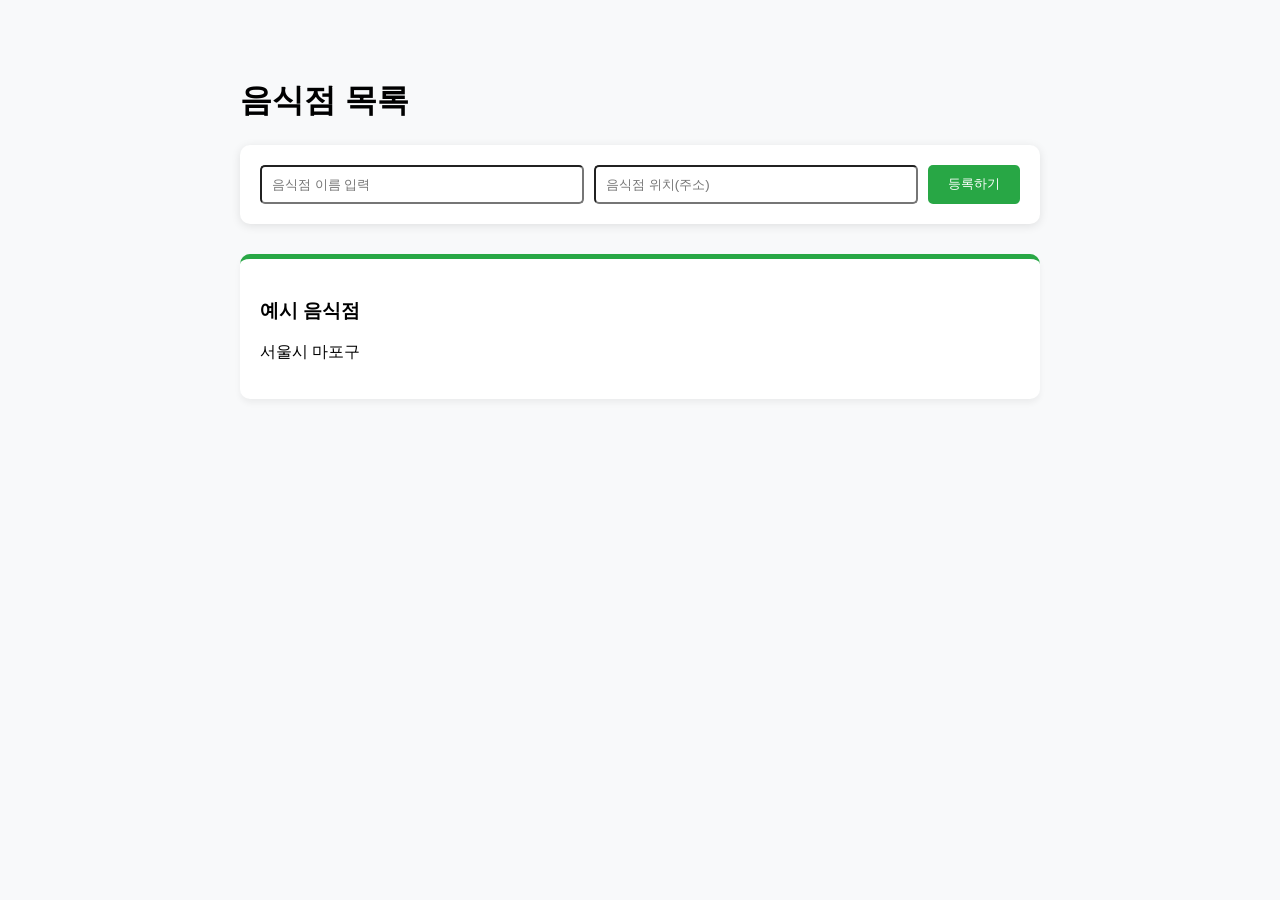
==== src/backend_dev_frontend_basic/index.html @ 19d1519c "commit message" ====
<!DOCTYPE html>
<html lang="ko">
<head>
    <meta charset="UTF-8">
    <title>음식점 목록</title>
    <link rel="stylesheet" href="style.css">
</head>
<body>
    <div class="container">
        <h1> 음식점 목록 </h1>

        <div class="input-form">
            <input type="text" id="restaurant-name" placeholder="음식점 이름 입력">
            <input type="text" id="restaurant-location" placeholder="음식점 위치(주소)">
            <button id="add-btn">등록하기</button>
        </div>

        <div id="restaurant-list" clase="card-grid">
            <div class="card">
                <h3>예시 음식점</h3>
                <p>서울시 마포구</p>
            </div>
        </div>
    </div>
</body>
</html>

</body>
</html>
---- src/backend_dev_frontend_basic/style.css ----
body {
    background-color: #f8f9fa;
    font-family: 'Arial', sans-serif;
    display: flex;
    justify-content: center;
    padding: 50px
}

.container {
    width: 100%;
    max-width: 800px;
}

.input-form {
    background: white;
    padding: 20px;
    border-radius: 10px;
    box-shadow: 0 2px 10px 0 rgba(0,0,0,0.1);
    margin-bottom: 30px;
    display: flex;
    gap: 10px;
}

input {
    flex: 1;
    padding: 10px;
    bordex: 1px solid #ddd;
    border-radius: 5px;
}

button {
    padding: 10px 20px;
    background: #28a745;
    color: white;
    border: none;
    border-radius: 5px;
    cursor: pointer;
}

.card {
    background: white;
    padding: 20px;
    border-radius: 10px;
    box-shadow: 0 4px 6px rgba(0,0,0,0.05);
    border-top: 5px solid #28a745;
}
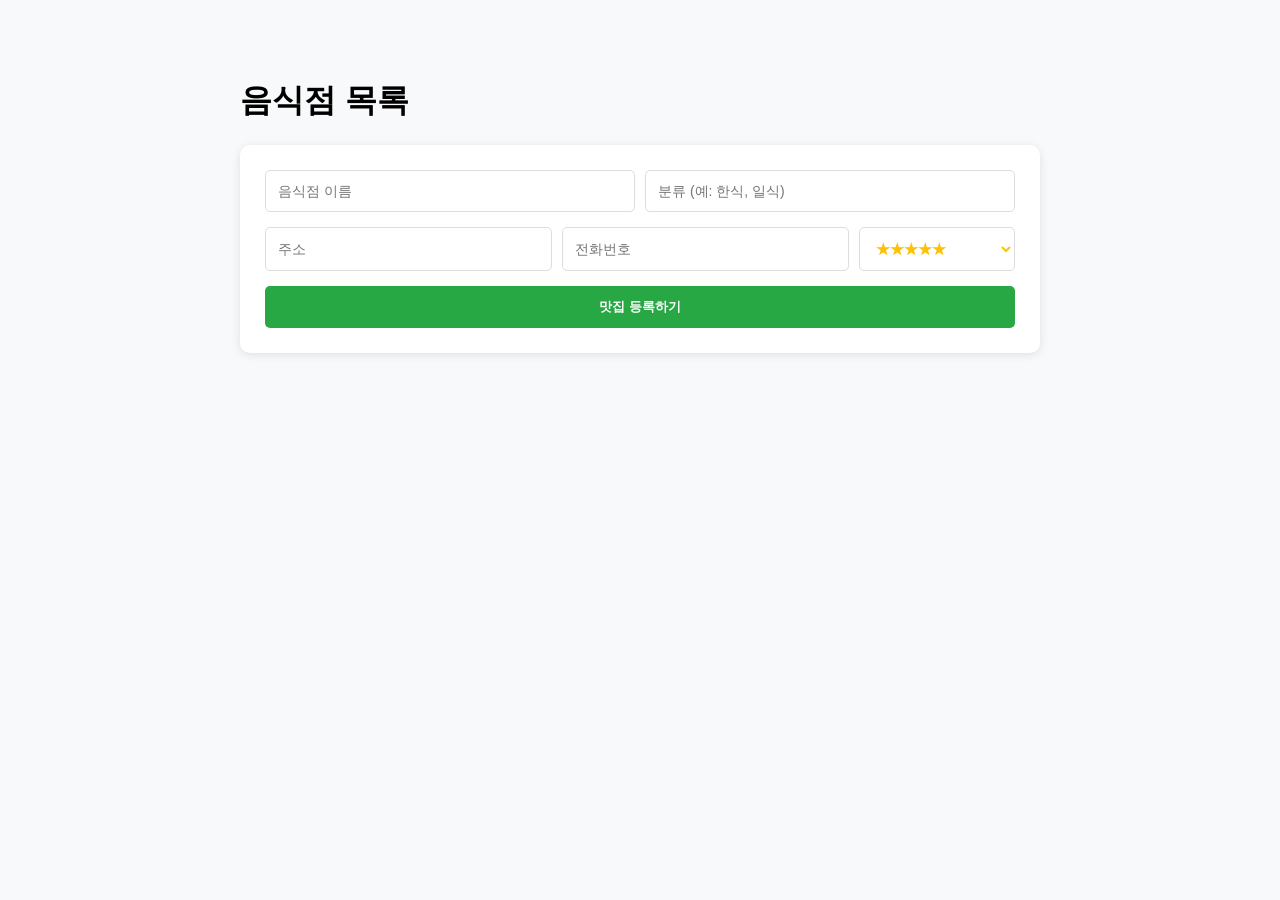
==== commit 6d152ab2: "commit message" ====
--- a/src/backend_dev_frontend_basic/index.html
+++ b/src/backend_dev_frontend_basic/index.html
@@ -6,24 +6,70 @@
     <link rel="stylesheet" href="style.css">
 </head>
 <body>
-    <div class="container">
-        <h1> 음식점 목록 </h1>
+<div class="container">
+    <h1> 음식점 목록 </h1>
 
-        <div class="input-form">
-            <input type="text" id="restaurant-name" placeholder="음식점 이름 입력">
-            <input type="text" id="restaurant-location" placeholder="음식점 위치(주소)">
-            <button id="add-btn">등록하기</button>
+    <div class="input-form-wrapper">
+        <div class="input-row">
+            <input type="text" id="name" placeholder="음식점 이름">
+            <input type="text" id="category" placeholder="분류 (예: 한식, 일식)">
         </div>
+        <div class="input-row">
+            <input type="text" id="address" placeholder="주소">
+            <input type="text" id="call" placeholder="전화번호">
+            <select id="rating" class="rating-select">
+                <option value="5">★★★★★</option>
+                <option value="4">★★★★</option>
+                <option value="3">★★★</option>
+                <option value="2">★★</option>
+                <option value="1">★</option>
+            </select>
+        </div>
+        <button id="add-btn" onclick="register()">맛집 등록하기</button>
+    </div>
 
-        <div id="restaurant-list" clase="card-grid">
-            <div class="card">
-                <h3>예시 음식점</h3>
-                <p>서울시 마포구</p>
+    <div id="restaurant-list" class="card-grid"></div>
+</div>
+
+<div id="editModal" class="modal">
+    <div class="modal-content">
+        <h2>음식점 정보 수정</h2>
+        <input type="hidden" id="modal-id">
+        <div class="modal-body">
+            <div class="input-group">
+                <label>음식점 이름</label>
+                <input type="text" id="modal-name">
+            </div>
+            <div class="input-group">
+                <label>분류</label>
+                <input type="text" id="modal-category">
+            </div>
+            <div class="input-group">
+                <label>주소</label>
+                <input type="text" id="modal-address">
+            </div>
+            <div class="input-group">
+                <label>번호</label>
+                <input type="text" id="modal-call">
+            </div>
+            <div class="input-group">
+                <label>별점 수정</label>
+                <select id="modal-rating">
+                    <option value="5">★★★★★</option>
+                    <option value="4">★★★★</option>
+                    <option value="3">★★★</option>
+                    <option value="2">★★</option>
+                    <option value="1">★</option>
+                </select>
             </div>
         </div>
+        <div class="modal-buttons">
+            <button onclick="saveEdit()" class="btn-save">저장</button>
+            <button onclick="closeModal()" class="btn-cancel">취소</button>
+        </div>
     </div>
-</body>
-</html>
+</div>
 
+<script src="app.js"></script>
 </body>
 </html>
--- a/src/backend_dev_frontend_basic/style.css
+++ b/src/backend_dev_frontend_basic/style.css
@@ -1,9 +1,10 @@
+/* 기본 배경 및 레이아웃 */
 body {
     background-color: #f8f9fa;
     font-family: 'Arial', sans-serif;
     display: flex;
     justify-content: center;
-    padding: 50px
+    padding: 50px;
 }
 
 .container {
@@ -11,36 +12,127 @@
     max-width: 800px;
 }
 
-.input-form {
+/* 상단 등록 */
+.input-form-wrapper {
     background: white;
-    padding: 20px;
+    padding: 25px;
     border-radius: 10px;
-    box-shadow: 0 2px 10px 0 rgba(0,0,0,0.1);
+    box-shadow: 0 2px 10px 0 rgba(0, 0, 0, 0.1);
     margin-bottom: 30px;
+    display: flex;
+    flex-direction: column;
+    gap: 15px;
+}
+
+.input-row {
     display: flex;
     gap: 10px;
 }
 
-input {
+input, select {
     flex: 1;
-    padding: 10px;
-    bordex: 1px solid #ddd;
+    padding: 12px;
+    border: 1px solid #ddd;
     border-radius: 5px;
+    font-size: 14px;
+}
+
+/* 별점 선택 */
+.rating-select {
+    flex: 0.5;
+    background-color: #fff;
+    cursor: pointer;
+    color: #ffc107;
+    font-weight: bold;
 }
 
 button {
-    padding: 10px 20px;
+    padding: 12px 20px;
     background: #28a745;
     color: white;
     border: none;
     border-radius: 5px;
     cursor: pointer;
+    font-weight: bold;
+    transition: 0.3s;
+}
+
+button:hover {
+    background: #218838;
+}
+
+/* 개별 스타일 */
+.card-grid {
+    display: grid;
+    grid-template-columns: repeat(auto-fill, minmax(300px, 1fr));
+    gap: 20px;
 }
 
 .card {
     background: white;
     padding: 20px;
     border-radius: 10px;
-    box-shadow: 0 4px 6px rgba(0,0,0,0.05);
+    box-shadow: 0 4px 6px rgba(0, 0, 0, 0.05);
     border-top: 5px solid #28a745;
+}
+
+/* 수정 팝업 */
+.modal {
+    display: none;
+    position: fixed;
+    top: 0;
+    left: 0;
+    width: 100%;
+    height: 100%;
+    background-color: rgba(0, 0, 0, 0.6);
+    z-index: 9999;
+}
+
+.modal-content {
+    background-color: white;
+    width: 380px;
+    margin: 80px auto;
+    padding: 30px;
+    border-radius: 15px;
+    box-shadow: 0 5px 25px rgba(0, 0, 0, 0.3);
+    border-top: 10px solid #28a745;
+}
+
+.modal-body {
+    display: flex;
+    flex-direction: column;
+    gap: 15px;
+    margin: 20px 0;
+}
+
+.input-group {
+    display: flex;
+    flex-direction: column;
+    gap: 5px;
+}
+
+.input-group label {
+    font-size: 13px;
+    font-weight: bold;
+    color: #666;
+}
+
+.modal-buttons {
+    display: flex;
+    gap: 10px;
+}
+
+.btn-save {
+    flex: 2;
+    background-color: #28a745
+}
+
+.btn-cancel {
+    flex: 1;
+    background-color: #6c757d;
+}
+
+#modal-rating {
+    color: #ffc107;
+    font-weight: bold;
 }
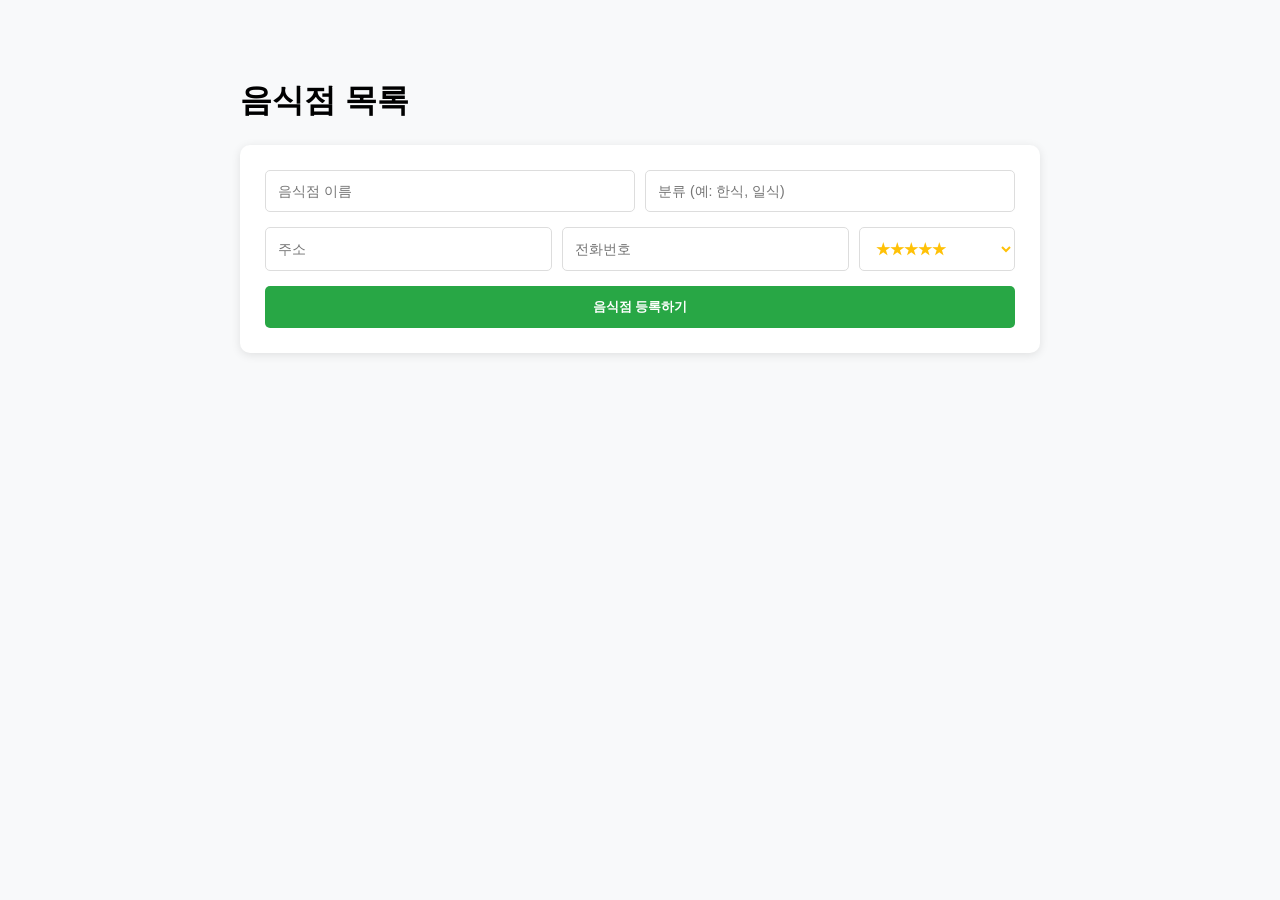
==== commit 23858df3: "commit message" ====
--- a/src/backend_dev_frontend_basic/index.html
+++ b/src/backend_dev_frontend_basic/index.html
@@ -25,7 +25,7 @@
                 <option value="1">★</option>
             </select>
         </div>
-        <button id="add-btn" onclick="register()">맛집 등록하기</button>
+        <button id="add-btn" onclick="register()">음식점 등록하기</button>
     </div>
 
     <div id="restaurant-list" class="card-grid"></div>
